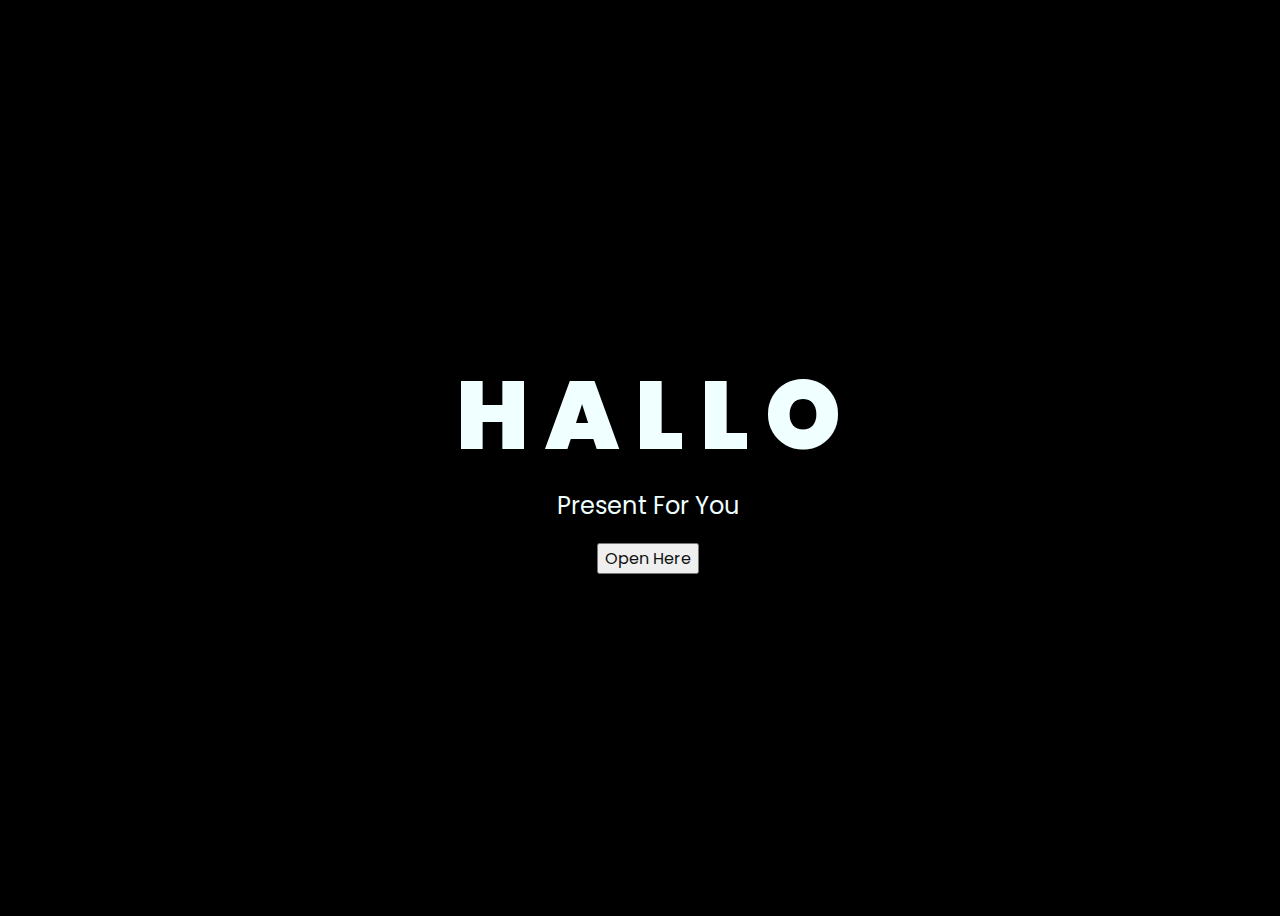
==== index.html @ 92318739 "Add files via upload" ====
<!DOCTYPE html>
<html lang="en">
  <head>
    <meta charset="UTF-8" />
    <meta http-equiv="X-UA-Compatible" content="IE=edge" />
    <meta name="viewport" content="width=device-width, initial-scale=1.0" />
    <link rel="stylesheet" href="style.css" />
    <link rel="icon" href="flowers.png" type="image/x-icon" />
    <title>Flowers</title>
  </head>
  <body>
    <div class="greetings">
      <!-- silahkan menambah kata sesuai keinginan dengan <span>text...</span -->
      <span>H</span>
      <span>A</span>
      <span>L</span>
      <span>L</span>
      <span>O</span>
    </div>
    <div class="description">
      <span>Present For You</span>
    </div>
    <div class="button">
      <button>
        <a href="flower.html">Open Here</a>
      </button>
    </div>
  </body>
</html>
---- style.css ----
@import url('https://fonts.googleapis.com/css2?family=Poppins:ital,wght@0,500;1,900&display=swap');
*{
    font-family: 'Poppins',cursive;
}
body{
    color: azure;
    width: 100%;
    height: 100vh;
    display: flex;
    flex-direction: column;
    align-items: center;
    justify-content: center;
    background-color: black;
}
.greetings{
    font-size: 6rem;
    font-weight: 900;
}
.greetings > span{
    animation: glow 2.5s ease-in-out infinite;
}
@keyframes glow{
    0%, 100%{
        color: #fff;
        text-shadow: 0 0 12px #39c6d6, 0 0 50px #39c6d6, 0 0 100px #39c6d6;
    }
    10%, 90%{
        color: #111;
        text-shadow: none;
    }
}
.greetings > span:nth-child(2){
    animation-delay: .2s ;
}
.greetings > span:nth-child(3){
    animation-delay: .4s ;
}
.greetings > span:nth-child(4){
    animation-delay: .6s;
}
.greetings > span:nth-child(5){
    animation-delay: .8s;
}

.description{
    font-size: 1.5rem;
    margin-bottom: 20px;
}

.button a{
    text-decoration: none;
    font-size: 1rem;
    color: #111;
}

@media screen and (max-width:574px){
    .greetings{
        display: block;
        font-size: 3rem;
        font-weight: 500;
        text-align: center;
    }
    .description{
        font-size: 1rem;
    }
    
    .button a{
        font-size: .5rem;
    }
}
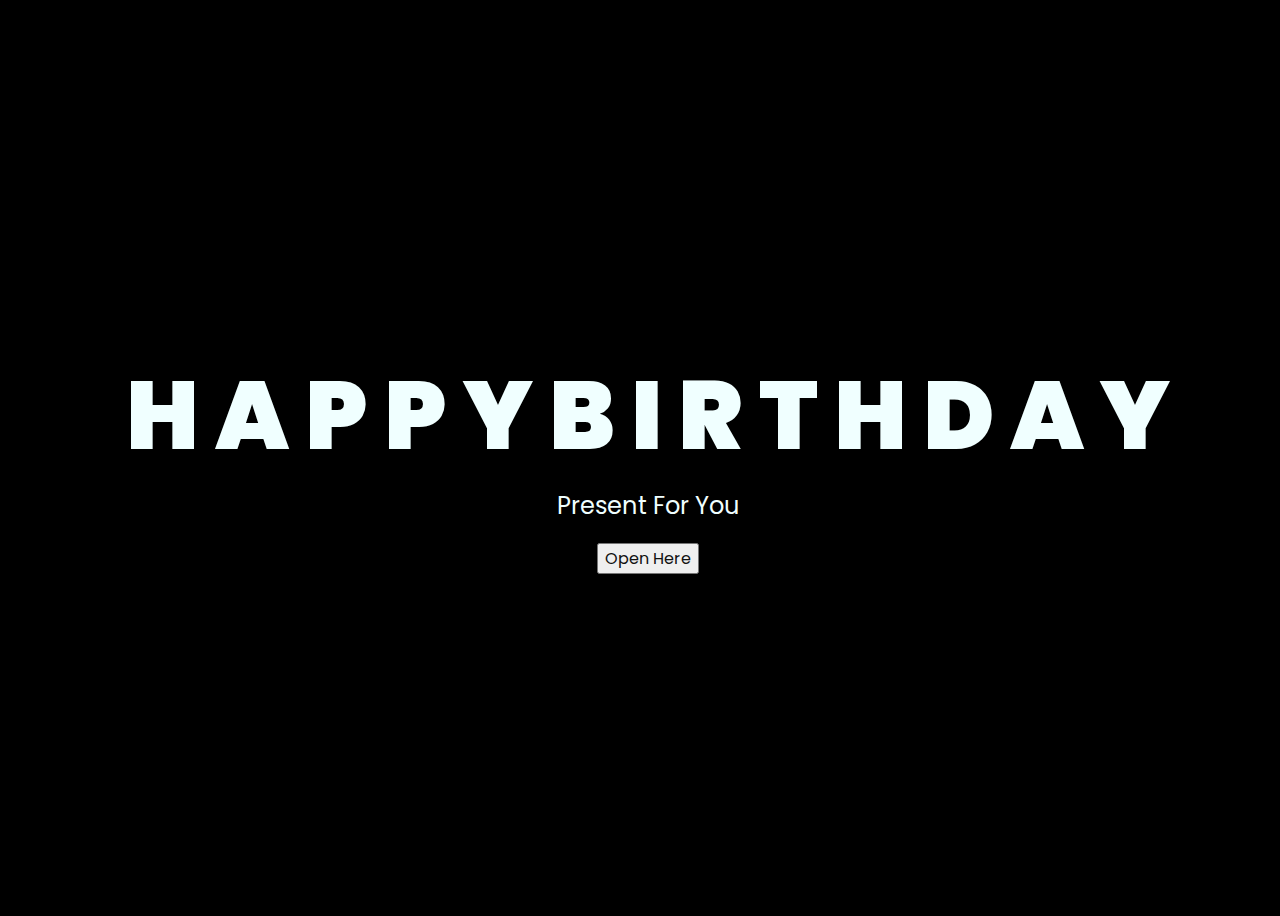
==== commit 1c5e96bf: "Update index.html" ====
--- a/index.html
+++ b/index.html
@@ -10,12 +10,19 @@
   </head>
   <body>
     <div class="greetings">
-      <!-- silahkan menambah kata sesuai keinginan dengan <span>text...</span -->
       <span>H</span>
       <span>A</span>
-      <span>L</span>
-      <span>L</span>
-      <span>O</span>
+      <span>P</span>
+      <span>P</span>
+      <span>Y</span>
+      <span>B</span>
+      <span>I</span>
+      <span>R</span>
+      <span>T</span>
+      <span>H</span>
+      <span>D</span>
+      <span>A</span>
+      <span>Y</span>
     </div>
     <div class="description">
       <span>Present For You</span>
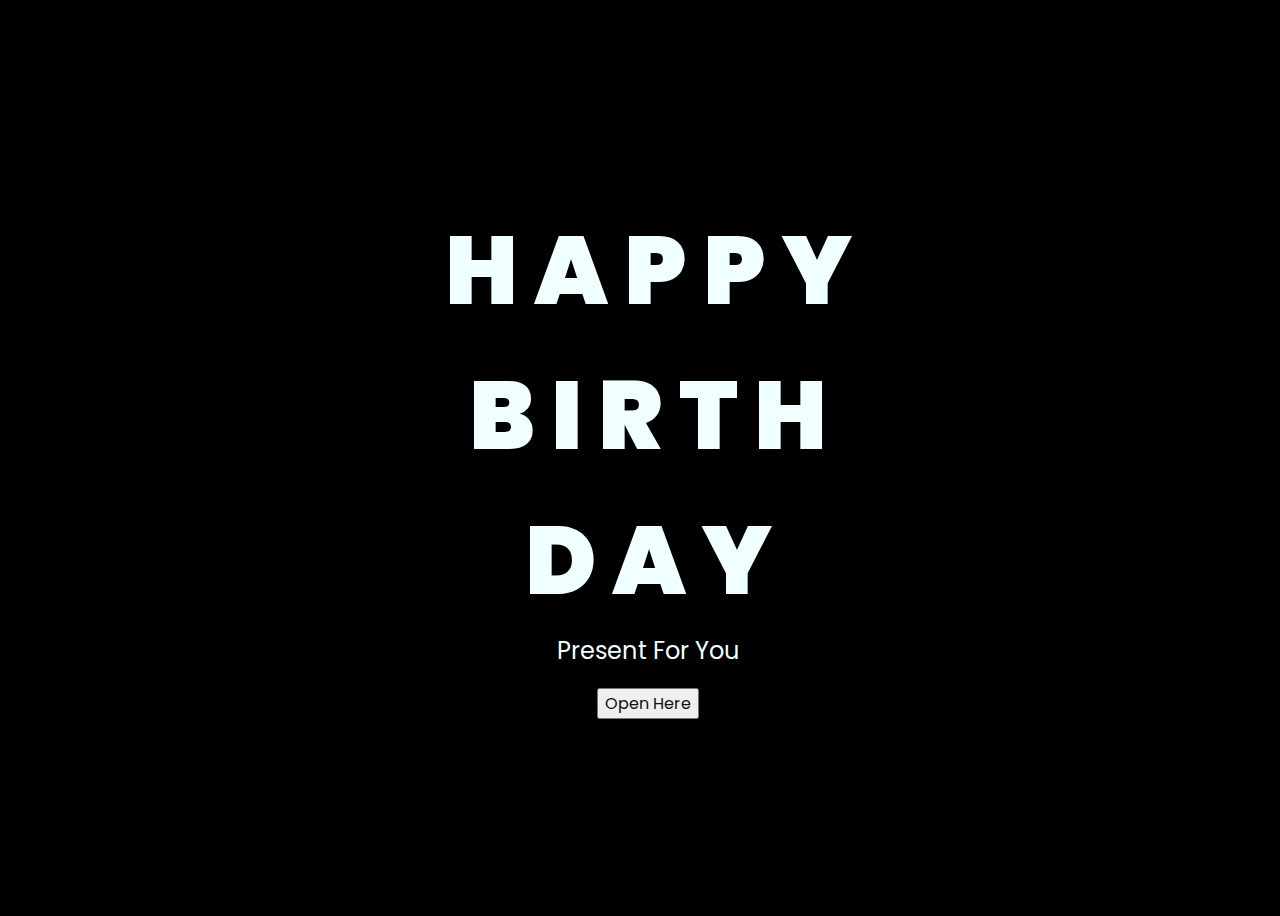
==== commit 2c4acb3e: "Update index.html" ====
--- a/index.html
+++ b/index.html
@@ -15,11 +15,15 @@
       <span>P</span>
       <span>P</span>
       <span>Y</span>
+    </div>
+    <div class="greetings">
       <span>B</span>
       <span>I</span>
       <span>R</span>
       <span>T</span>
       <span>H</span>
+    </div>
+    <div class="greetings">
       <span>D</span>
       <span>A</span>
       <span>Y</span>
--- a/style.css
+++ b/style.css
@@ -41,7 +41,6 @@
 .greetings > span:nth-child(5){
     animation-delay: .8s;
 }
-
 .description{
     font-size: 1.5rem;
     margin-bottom: 20px;
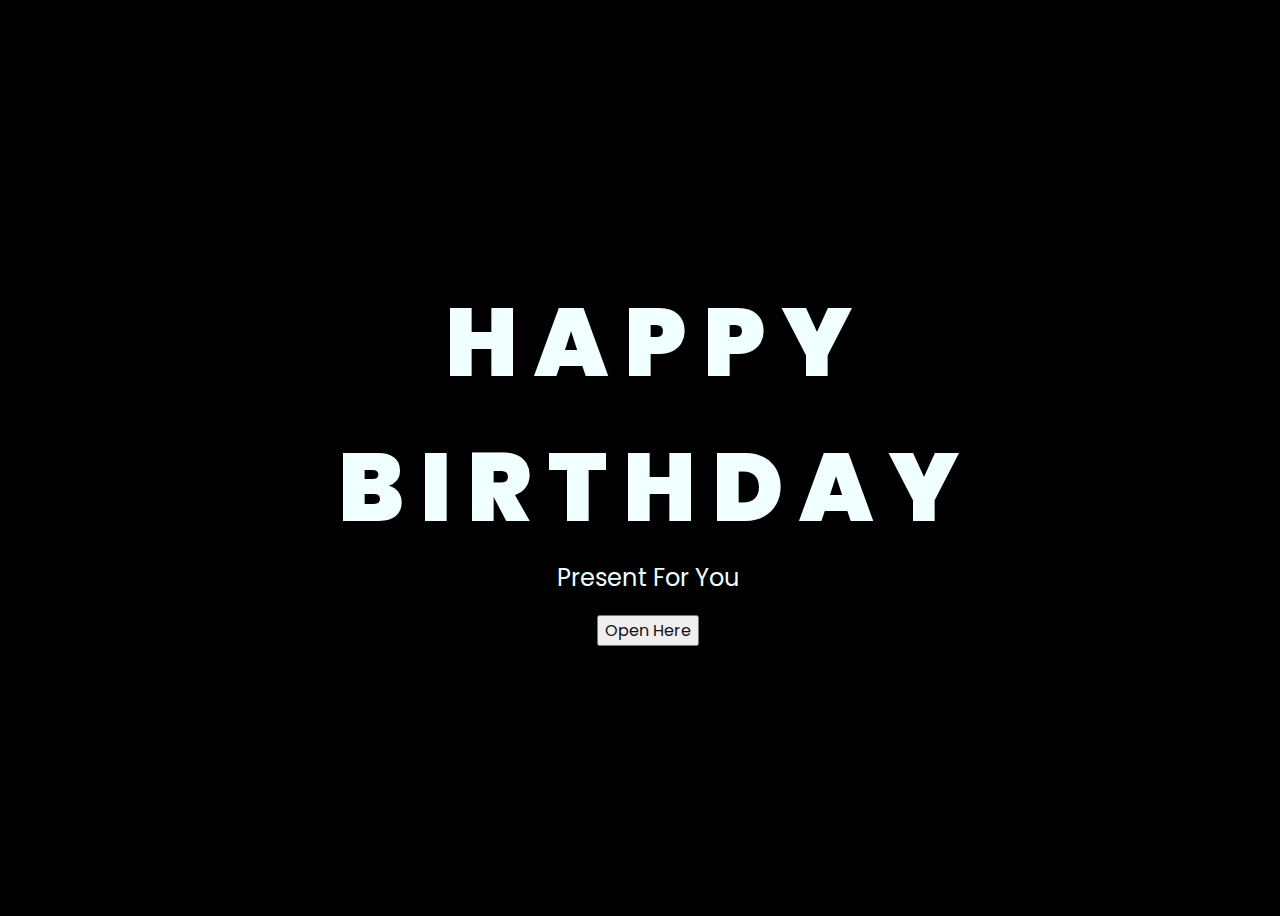
==== commit 58b13f2d: "Update index.html" ====
--- a/index.html
+++ b/index.html
@@ -22,8 +22,6 @@
       <span>R</span>
       <span>T</span>
       <span>H</span>
-    </div>
-    <div class="greetings">
       <span>D</span>
       <span>A</span>
       <span>Y</span>
